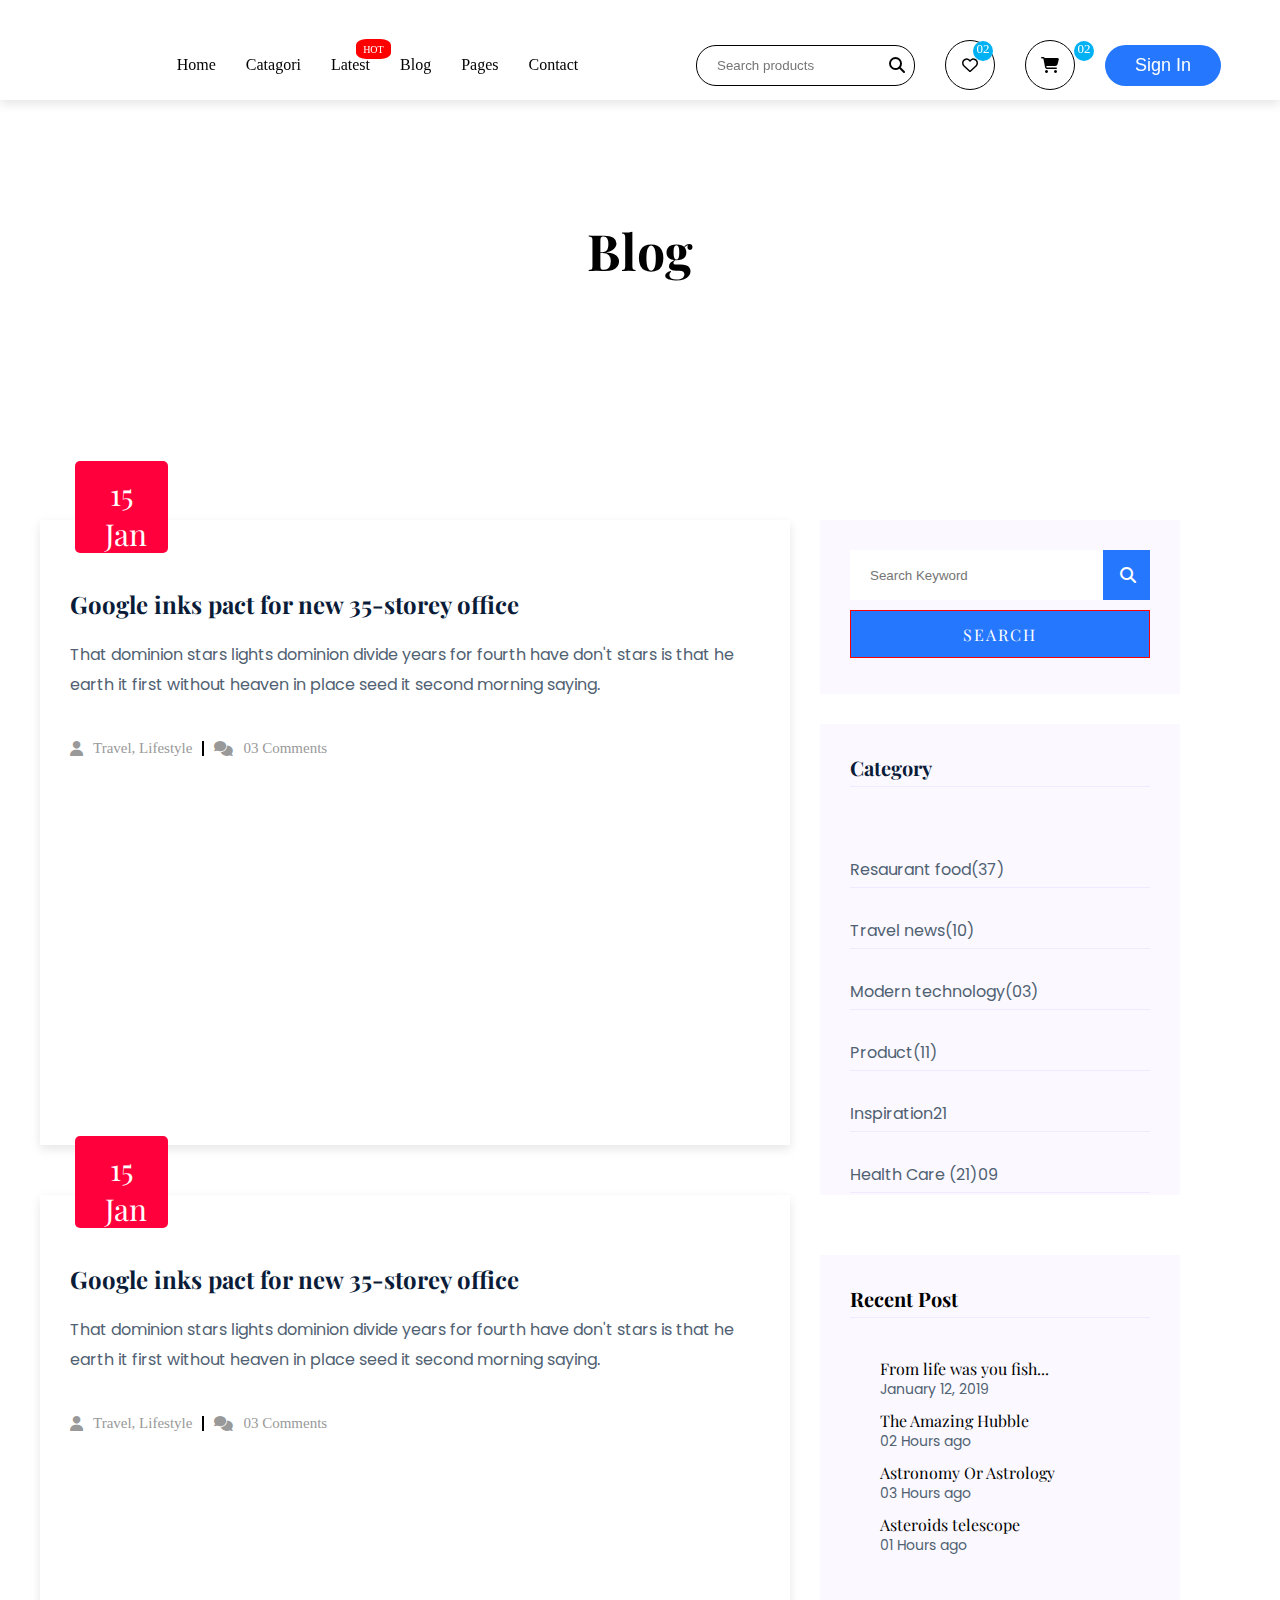
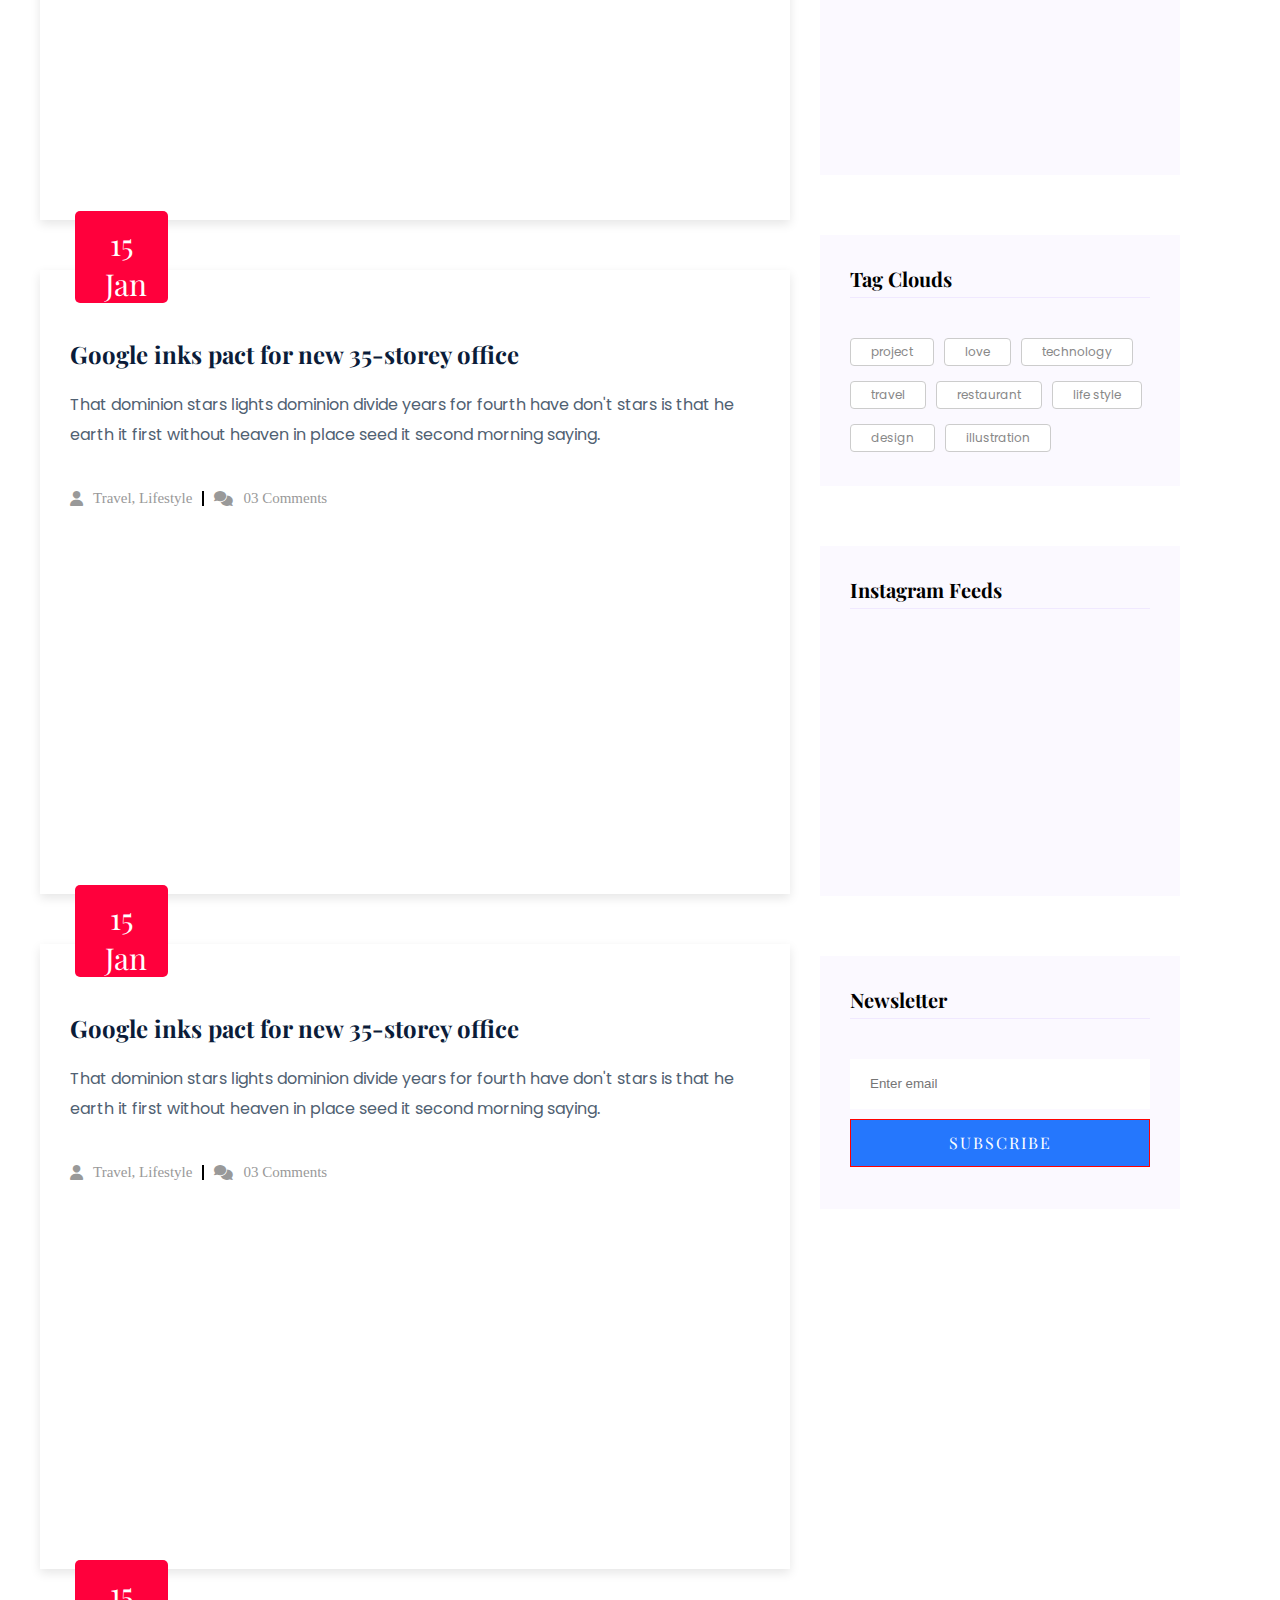
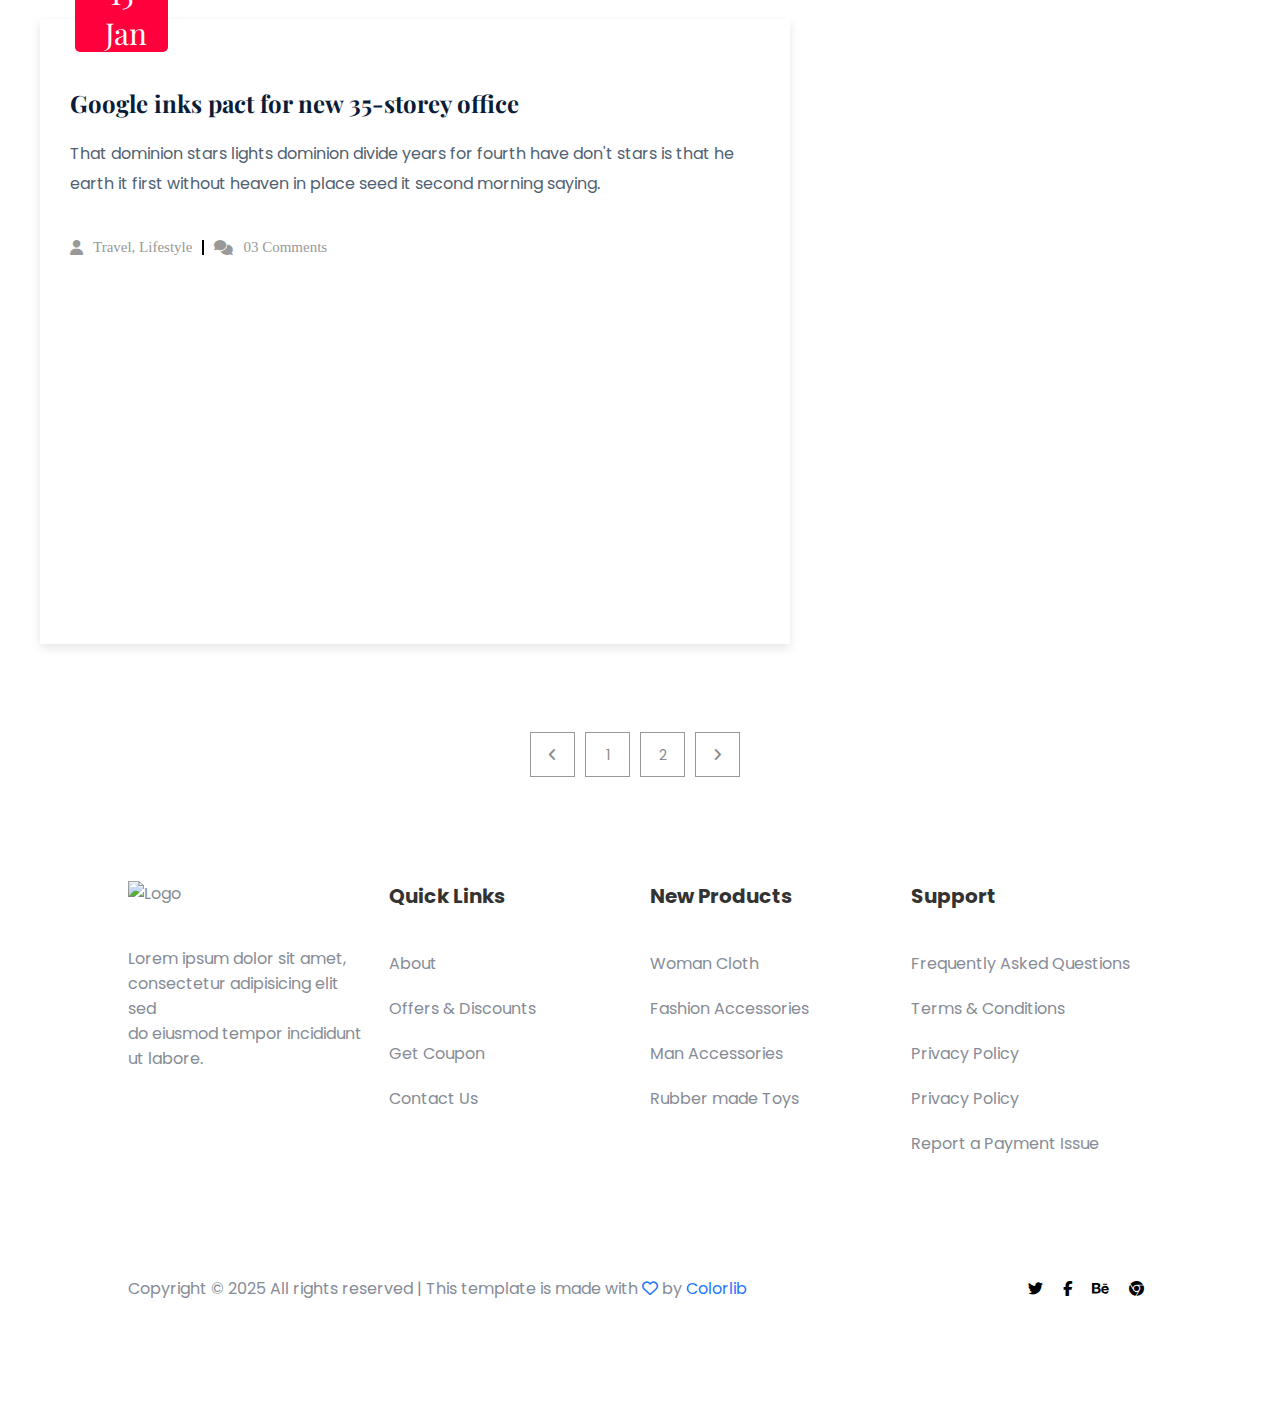
==== blog1.html @ 7b16b22c "blog added" ====
<!DOCTYPE html>
<html lang="en">
<head>
    <meta charset="UTF-8">
    <meta name="viewport" content="width=device-width, initial-scale=1.0">
    <title>Document</title>
    <link rel="stylesheet" href="assets/css/blog1.css">
    <link rel="stylesheet" href="https://cdnjs.cloudflare.com/ajax/libs/font-awesome/6.7.2/css/all.min.css">
</head>
<body>
    <header>
        <section id="nav_area">
            <div class="navbar">
                <div class="logo"><img src="https://preview.colorlib.com/theme/estore/assets/img/logo/logo.png" alt="">
                </div>
    
                <div class="nav">
                    <ul class="nav_list">
                        <li><a href="home.html">Home</a></li>
                        <li><a href="#">Catagori</a></li>
                        <div class="hot">
                            <li class="dropdown"><a href="#">Latest</a>
                                <ul class="dropdown-menu">
                                    <li><a href="latest1.html">Product List</a></li>
                                    <li><a href="latest2.html">Product Details</a></li>
                                </ul>
                            </li>
                            <span>HOT</span>
                        </div>
                        <li class="dropdown"><a href="#">Blog</a>
                            <ul class="dropdown-menu">
                                <li><a href="blog1.html">Blog</a></li>
                                <li><a href="blog2.html">Blog Details</a></li>
                            </ul>
                        </li>
                        <li class="dropdown"><a href="#">Pages</a>
                            <ul class="dropdown-menu">
                                <li><a href="login.html">Login</a></li>
                                <li><a href="#">Card</a></li>
                                <li><a href="#">Element</a></li>
                                <li><a href="#">About</a></li>
                                <li><a href="#">Confirmation</a></li>
                                <li><a href="#">Shopping Cart</a></li>
                                <li><a href="#">Product Checkout</a></li>
                            </ul>
                        </li>
                        <li><a href="contact.html">Contact</a></li>
                    </ul>
                </div>
    
                <div class="navbar_right">
                    <div class="btn1"><input type="text" placeholder="Search products">
                        <i class="fa-solid fa-magnifying-glass"></i>
                    </div>
    
                    <div class="nav_icon1">
                        <i class="fa-regular fa-heart"></i>
                        <span>02</span>
                    </div>
    
                    <div class="nav_icon2">
                        <i class="fa-solid fa-cart-shopping"></i>
                        <span>02</span>
                    </div>
    
                    <div class="btn2"><button>Sign In</button></div>
                </div>
    
                <div class="burger">
                    <span>MENU</span>
                    <i class="fa-solid fa-bars"></i>
                </div>
    
            </div>
        </section>
    </header>

    <section id="p_list">
        <div class="img">
            <h1 class="product_list">Blog</h1>
        </div>
    </section>


    <section>
        <div class="container">
            <div class="blog">
                <div class="blog_left">
                    <div class="left1">
                        <div class="blog_img"><img src="https://preview.colorlib.com/theme/estore/assets/img/blog/single_blog_1.png" alt="">
                        <div class="january"><p>15 <br> Jan</p></div>
                        </div>
                        <div class="blog_content">
                            <h2>Google inks pact for new 35-storey office</h2>
                            <p class="blog_content_p">That dominion stars lights dominion divide years for fourth have don't stars is that he <br> earth it first without heaven in place seed it second morning saying.</p>
                            <div class="travel_com">
                                <i class="fa-solid fa-user"></i>
                                <p> Travel, Lifestyle</p>
                                <div class="vl"></div>
                                <i class="fa-solid fa-comments"></i>
                                <p> 03 Comments</p>
                            </div>
                        </div>
                    </div>

                    <div class="left1">
                        <div class="blog_img"><img src="https://preview.colorlib.com/theme/estore/assets/img/blog/single_blog_2.png" alt="">
                            <div class="january"><p>15 <br> Jan</p></div>
                        </div>
                        <div class="blog_content">
                            <h2>Google inks pact for new 35-storey office</h2>
                            <p class="blog_content_p">That dominion stars lights dominion divide years for fourth have don't stars is that he <br> earth it first without heaven in place seed it second morning saying.</p>
                            <div class="travel_com">
                                <i class="fa-solid fa-user"></i>
                                <p> Travel, Lifestyle</p>
                                <div class="vl"></div>
                                <i class="fa-solid fa-comments"></i>
                                <p> 03 Comments</p>
                            </div>
                        </div>
                    </div>

                    <div class="left1">
                        <div class="blog_img"><img src="https://preview.colorlib.com/theme/estore/assets/img/blog/single_blog_3.png" alt="">
                            <div class="january"><p>15 <br> Jan</p></div>
                        </div>
                        <div class="blog_content">
                            <h2>Google inks pact for new 35-storey office</h2>
                            <p class="blog_content_p">That dominion stars lights dominion divide years for fourth have don't stars is that he <br> earth it first without heaven in place seed it second morning saying.</p>
                            <div class="travel_com">
                                <i class="fa-solid fa-user"></i>
                                <p> Travel, Lifestyle</p>
                                <div class="vl"></div>
                                <i class="fa-solid fa-comments"></i>
                                <p> 03 Comments</p>
                            </div>
                        </div>
                    </div>

                    <div class="left1">
                        <div class="blog_img"><img src="https://preview.colorlib.com/theme/estore/assets/img/blog/single_blog_4.png" alt="">
                            <div class="january"><p>15 <br> Jan</p></div>
                        </div>
                        <div class="blog_content">
                            <h2>Google inks pact for new 35-storey office</h2>
                            <p class="blog_content_p">That dominion stars lights dominion divide years for fourth have don't stars is that he <br> earth it first without heaven in place seed it second morning saying.</p>
                            <div class="travel_com">
                                <i class="fa-solid fa-user"></i>
                                <p> Travel, Lifestyle</p>
                                <div class="vl"></div>
                                <i class="fa-solid fa-comments"></i>
                                <p> 03 Comments</p>
                            </div>
                        </div>
                    </div>

                    <div class="left1">
                        <div class="blog_img"><img src="https://preview.colorlib.com/theme/estore/assets/img/blog/single_blog_5.png" alt="">
                            <div class="january"><p>15 <br> Jan</p></div>
                        </div>
                        <div class="blog_content">
                            <h2>Google inks pact for new 35-storey office</h2>
                            <p class="blog_content_p">That dominion stars lights dominion divide years for fourth have don't stars is that he <br> earth it first without heaven in place seed it second morning saying.</p>
                            <div class="travel_com">
                                <i class="fa-solid fa-user"></i>
                                <p> Travel, Lifestyle</p>
                                <div class="vl"></div>
                                <i class="fa-solid fa-comments"></i>
                                <p> 03 Comments</p>
                            </div>
                        </div>
                    </div>

                </div>

                <div class="blog_right">
                    <div class="blog_search">
                        <div class="blog_input"><input type="text" placeholder="Search Keyword">
                            <i class="fa-solid fa-magnifying-glass"></i></div>
                            <button>SEARCH</button>
                    </div>
                    <div class="blog_category">
                        <h3>Category</h3>
                        <p>Resaurant food(37)</p>
                        <p>Travel news(10)</p>
                        <p>Modern technology(03)</p>
                        <p>Product(11)</p>
                        <p>Inspiration21</p>
                        <p>Health Care (21)09</p>
                    </div>
                    <div class="blog_post">
                        <h3>Recent Post</h3>
                        <div class="blog_recent">
                            <img src="https://preview.colorlib.com/theme/estore/assets/img/post/post_1.png" alt="">
                            <div><p class="timee">From life was you fish...</p>
                            <p class="time">January 12, 2019</p></div>
                        </div>
                        <div class="blog_recent">
                            <img src="https://preview.colorlib.com/theme/estore/assets/img/post/post_2.png" alt="">
                            <div><p class="timee">The Amazing Hubble</p>
                            <p class="time">02 Hours ago</p></div>
                        </div>
                        <div class="blog_recent">
                            <img src="https://preview.colorlib.com/theme/estore/assets/img/post/post_3.png" alt="">
                            <div><p class="timee">Astronomy Or Astrology</p>
                            <p class="time">03 Hours ago</p></div>
                        </div>
                        <div class="blog_recent">
                            <img src="https://preview.colorlib.com/theme/estore/assets/img/post/post_4.png" alt="">
                            <div><p class="timee">Asteroids telescope</p>
                            <p class="time">01 Hours ago</p></div>
                        </div>
                    </div>

                    <div class="blog_tag">
                        <h3>Tag Clouds</h3>
                        <div class="blog_span"><span>project</span>
                        <span>love</span>
                        <span>technology</span>
                        <span>travel</span>
                        <span>restaurant</span>
                        <span>life style</span>
                        <span>design</span>
                        <span>illustration</span></div>
                    </div>

                    <div class="blog_feed">
                        <h3>Instagram Feeds</h3>
                        <img src="https://preview.colorlib.com/theme/estore/assets/img/post/post_5.png" alt="">
                        <img src="https://preview.colorlib.com/theme/estore/assets/img/post/post_6.png" alt="">
                        <img src="https://preview.colorlib.com/theme/estore/assets/img/post/post_7.png" alt="">
                        <img src="https://preview.colorlib.com/theme/estore/assets/img/post/post_8.png" alt="">
                        <img src="https://preview.colorlib.com/theme/estore/assets/img/post/post_9.png" alt="">
                        <img src="https://preview.colorlib.com/theme/estore/assets/img/post/post_10.png" alt="">
                    </div>

                    <div class="blog_newsletter">
                        <h3>Newsletter</h3>
                        <div class="blog_news"><input type="text" placeholder="Enter email" ></div>
                        <button>SUBSCRIBE</button>
                    </div>
                
                </div>
            </div>
        </div>
    </section>

    <div class="range">
        <span><i class="fa-solid fa-angle-left"></i></span>
        <span>1</span>
        <span>2</span>
        <span><i class="fa-solid fa-angle-right"></i></span>
    </div>


    <footer>
        <div class="footer-container">
            <div class="footer-section about">
                <img src="https://preview.colorlib.com/theme/estore/assets/img/logo/logo2_footer.png" alt="Logo">
                <p>Lorem ipsum dolor sit amet,
                     consectetur adipisicing elit sed
                      do eiusmod tempor incididunt
                       ut labore.</p>
            </div>
            <div class="footer-section">
                <h3>Quick Links</h3>
                <ul>
                    <li>About</li>
                    <li>Offers & Discounts</li>
                    <li>Get Coupon</li>
                    <li>Contact Us</li>
                </ul>
            </div>
            <div class="footer-section">
                <h3>New Products</h3>
                <ul>
                    <li>Woman Cloth</li>
                    <li>Fashion Accessories</li>
                    <li>Man Accessories</li>
                    <li>Rubber made Toys</li>
                </ul>
            </div>
            <div class="footer-section">
                <h3>Support</h3>
                <ul>
                    <li>Frequently Asked Questions</li>
                    <li>Terms & Conditions</li>
                    <li>Privacy Policy</li>
                    <li>Privacy Policy</li>
                    <li>Report a Payment Issue</li>
                </ul>
            </div>
        </div>
        <div class="footer-bottom">
            <p>Copyright &copy; 2025 All rights reserved | This template is made with <i class="fa-regular fa-heart" style="color: #2577fd;"></i>  by <span style="color: #2577fd">Colorlib</span></p>
            <div class="social-icons">
                <i class="fa-brands fa-twitter"></i>
                <i class="fa-brands fa-facebook-f"></i>
                <i class="fa-brands fa-behance"></i>
                <i class="fa-brands fa-chrome"></i>
            </div>
        </div>
    </footer>
</body>
</html>
---- assets/css/blog1.css ----
@import url('https://fonts.googleapis.com/css2?family=Montserrat:ital,wght@0,100..900;1,100..900&family=Yellowtail&display=swap');
@import url('https://fonts.googleapis.com/css2?family=Montserrat:ital,wght@0,100..900;1,100..900&family=Playfair+Display:ital,wght@0,400..900;1,400..900&family=Poppins:ital,wght@0,100;0,200;0,300;0,400;0,500;0,600;0,700;0,800;0,900;1,100;1,200;1,300;1,400;1,500;1,600;1,700;1,800;1,900&family=Yellowtail&display=swap');

*{
    margin: 0;
    padding: 0;
    box-sizing: border-box;
}

#p_list{
    margin-top: 100px;
}
#nav_area {
    width: 100%;
    position: fixed; 
    top: 0;
    left: 0;
    background-color: white; 
    box-shadow: 0px 4px 10px rgba(0, 0, 0, 0.1); /* Kölgə effekti */
    z-index: 1000; 
    padding: 10px 0;
}

.navbar{
    display: flex;
    justify-content: space-around;
    align-items: center;
    padding-top: 30px;
}

.navbar_right{
    display: flex;
    gap: 30px;
    align-items: center;
}

.nav_icon1{
    border: 1px solid black;
    border-radius: 50%;
    width: 50px;
    height: 50px;
    display: flex;
    justify-content: center;
    align-items: center;
    position:relative;
    cursor: pointer;
}

.nav_icon1 span{
    position: absolute;
    top: 0;
    right: 1px;
    border: none;
    background-color: #00b1f4;
    color: white;
    font-size: 13px;
    text-align: center;
    border-radius: 50%;
    width: 20px;
    height: 20px;
}

.nav_icon2{
    border: 1px solid black;
    border-radius: 50%;
    width: 50px;
    height: 50px;
    display: flex;
    justify-content: center;
    align-items: center;
    position: relative;
    cursor: pointer;
}

.nav_icon2 span{
    position: absolute;
    top: 0;
    left: 48px;
    border: none;
    background-color: #00b1f4;
    color: white;
    font-size: 13px;
    text-align: center;
    border-radius: 50%;
    width: 20px;
    height: 20px;
}

.nav_list{
    display: flex;
    gap: 30px;
    list-style-type: none;
    cursor: pointer;
}
a{
    text-decoration: none;
    color: black;
}

.nav_list li a:hover{
    color: red;
}

.hot{
    position: relative;
}

.hot span{
    position: absolute;
    bottom: 15px;
    left: 25px;
    background-color: red;
    border-radius: 30%;
    width: 35px;
    height: 20px;
    font-size: 10px;
    color: white;
    display: flex;
    justify-content: center;
    align-items: center;
}

.btn1 input{
    border-radius: 20px;
    background-color: transparent;
    border: 1px solid black;
    padding: 12px 20px;
}

.btn1{
    position: relative;
}

.btn1 i{
    position: absolute;
    right: 10px;
    top: 12px;
}

.btn2 button{
    border-radius: 25px;
    background-color: transparent;
    border: 1px solid black;
    padding: 10px 30px;
    background-color: #2577fd;
    color: white;
    border: none;
    font-size: 18px;
}

.btn2 button{
    border-radius: 25px;
    background-color: transparent;
    border: 1px solid black;
    padding: 10px 30px;
    background-color: #2577fd;
    color: white;
    border: none;
    font-size: 18px;
}

.btn2 button:hover{
    background-color: #00b1f4;
}

.burger{
    display: none;
    background-color: #222222;
    color: white;
    font-weight: bold;
    padding: 8px 15px;
    border-radius: 5px;
}

@media (max-width:1024px){
    .btn1,
    .nav_icon1{
        display: none;
    }
}

@media (max-width:768px){
    .burger{
        display: block;
    }
    .nav,
    .navbar_right{
        display: none;
    }
}

.navbar ul li {
    position: relative;
}

/* Dropdown menyunu gizlət */
.dropdown-menu {
    display: none;
    position: absolute;
    top: 20px;
    left: 0;
    background-color: white;
    list-style: none;
    min-width: 150px;
    border-top: 3px solid red;
    
}

/* Dropdown içindəki linklər */
.dropdown-menu li a {
    padding: 10px;
    display: block;
}

/* Hover edəndə menyunu göstər */
.dropdown:hover .dropdown-menu{
    display: block;
}



#p_list .img{
    background-image: url(https://preview.colorlib.com/theme/estore/assets/img/hero/category.jpg);
    height: 300px;
    background-size: cover;
    text-align: center;
}
.product_list{
    display: flex;
    justify-content: center;
    align-items: center;
    height: 100%;
    font-size: 50px;
    font-family: "Playfair Display", serif;
}


.container{
    margin: 0 auto;
    max-width: 1200px;
}
.travel_com{
    display: flex;
    align-items: center;
    gap: 10px;
    font-size: 15px;
    color: #999999;
    cursor: pointer;
    margin-top: 40px;
}
.travel_com p:hover{
    color: red;
}
.travel_com i:hover{
    color: red;
}
.vl {
    border-left: 2px solid black;
    height: 15px;
}
.left1{
    width: 750px;
    height: 624.8px;
    box-shadow: 0px 4px 10px rgba(0, 0, 0, 0.1);
    margin-bottom: 50px;
}
.blog_content{
    margin-left: 30px;
    margin-top: 50px;
}
.blog_content h2 {
    color: #0b1c39;
    font-size: 24px;
    font-family: "Playfair Display", serif;
    cursor: pointer;
    margin-top: 20px;
}
.blog_content h2:hover{
    color: red;
}
.blog_content_p {
    font-family: "Poppins", sans-serif;
    color: #506172;
    font-size: 16px;
    line-height: 30px;
    margin-top: 20px;
    font-weight: normal;
}
.january {
    background-color: #ff003c;
    width: 93.24px;
    height: 92px;
    padding: 13px 30px;
    color: white;
    font-size: 30px;
    font-family: "Playfair Display", serif;
    text-align: center;
    border-radius: 5px;
    position: absolute;
    left: 35px;
    bottom: -15px;
}
.blog_img {
    position: relative;
}
.january:hover{
    color: red;
    background: transparent;
}

.blog{
    display: flex;
    gap: 30px;
    margin-top: 10%;
}
.blog_right{
    display: flex;
    flex-direction: column;
    gap: 30px;
}
.blog_search{
    background-color: #fbf9ff;
    padding: 30px;
    width: 360px;
    height: 174.1px;
    font-size: 16px;
    color: #212529;
    font-family: "Poppins", sans-serif;
}
.blog_search button{
    width: 300px;
    height: 48.1px;
    padding: 12px 54px;
    background-color: #2577fd;
    color: white;
    font-family: "Playfair Display", serif;
    font-size: 16px;
    letter-spacing: 2px;
    border: 1px solid red;
    cursor: pointer;
}
.blog_search button:hover{
    color: black;
    background-color: white;
}
.blog_input input{
    width: 300px;
    height: 50px;
    padding: 6px 12px 6px 20px;
    margin-bottom: 10px;
    border: none;
}
.blog_input i{
    background-color: #2577fd;
    width: 46.8px;
    height: 50px;
    padding: 4px 15px;
    padding: 17px;
    position: absolute;
    right: 0;
    color: white;
    cursor: pointer;
}
.blog_input {
    position: relative;
}

.blog_category{
    width: 360px;
    height: 470.8px;
    background-color: #fbf9ff;
    margin: 0px 0px 30px;
    padding: 30px;
    display: flex;
    flex-direction: column;
    gap: 30px;
}
.blog_category h3{
    font-size: 20px;
    margin: 0px 0px 40px;
    color: #0b1c39;
    font-family: "Playfair Display", serif;
    border-bottom: 1px solid #f0e9ff;
    padding-bottom: 5px;
}
.blog_category p{
    color: #506172;
    font-size: 16px;
    font-family: "Poppins", sans-serif;
    cursor: pointer;
    border-bottom: 1px solid #f0e9ff;
    padding-bottom: 5px;
}
.blog_category p:hover{
    color: red;
}
.blog_post{
    width: 360px;
    height: 519.8px;
    background-color: #fbf9ff;
    font-size: 16px;
    margin: 0px 0px 30px;
    padding: 30px;
    font-family: "Poppins", sans-serif;
}
.blog_post h3{
    font-size: 20px;
    margin: 0px 0px 40px;
    font-family: "Playfair Display", serif;
    border-bottom: 1px solid #f0e9ff;
    padding-bottom: 5px;
}
.blog_recent{
    display: flex;
    align-items: center;
    gap: 30px;
    margin-bottom: 10px;
}
.blog_recent .time{
    color: #506172;
    font-size: 14px;
}
.blog_recent .timee{
    font-family: "Playfair Display", serif;
    cursor: pointer;
}
.blog_recent .timee:hover{
    color: red;
}
.blog_tag{
    width: 360px;
    height: 251.1px;
    background-color: #fbf9ff;
    margin: 0px 0px 30px;
    padding: 30px;
}
.blog_tag h3{
    font-size: 20px;
    margin: 0px 0px 40px;
    font-family: "Playfair Display", serif;
    border-bottom: 1px solid #f0e9ff;
    padding-bottom: 5px;
}

.blog_span span {
    padding: 4px 20px;
    margin: 0px 3px 8px 0px;
    font-size: 12px;
    border: 1px solid #ccc;
    background-color: white;
    color: #888888;
    border-radius: 4px;
    cursor: pointer;
    font-family: "Poppins", sans-serif;
}
.blog_span span:hover{
    color: white;
    background-color: red;
}
.blog_span{
    gap: 7px;
    display: flex;
    flex-wrap: wrap;
}

.blog_feed{
    width: 360px;
    height: 349.8px;
    background-color: #fbf9ff;
    margin: 0px 0px 30px;
    padding: 30px;
}
.blog_feed h3{
    font-size: 20px;
    margin: 0px 0px 40px;
    font-family: "Playfair Display", serif;
    border-bottom: 1px solid #f0e9ff;
    padding-bottom: 5px;
}
.blog_feed img{
    margin: 3px 3px;
}

.blog_newsletter{
    width: 360px;
    height: 253.9px;
    background-color: #fbf9ff;
    margin: 0px 0px 30px;
    padding: 30px;
}
.blog_newsletter h3{
    font-size: 20px;
    margin: 0px 0px 40px;
    font-family: "Playfair Display", serif;
    border-bottom: 1px solid #f0e9ff;
    padding-bottom: 5px;
}

.blog_newsletter button{
    width: 300px;
    height: 48.1px;
    padding: 12px 54px;
    background-color: #2577fd;
    color: white;
    font-family: "Playfair Display", serif;
    font-size: 16px;
    letter-spacing: 2px;
    border: 1px solid red;
    cursor: pointer;
}
.blog_newsletter button:hover{
    color: black;
    background-color: white;
}
.blog_news input{
    width: 300px;
    height: 50px;
    padding: 6px 12px 6px 20px;
    margin-bottom: 10px;
    border: none;
}

.range span{
    width: 45px;
    height: 45px;
    background-color: white;
    border: 1px solid #999999;
    margin: 0px 10px 0px 0px;
    color: #8a8a8a;
    font-size: 14px;
    font-family: "Poppins", sans-serif;
    text-align: center;
    padding-top: 12px;
    cursor: pointer;
}
.range span:hover{
    color: red;
}
.range{
    display: flex;
    justify-content: center;
    align-items: center;
    margin-top: 3%;
}


/* footer */

footer {
    padding: 40px 10%;
    font-family: "Poppins", sans-serif;
    color: #868c96;
    margin: 5% 0;
}

.footer-container {
    display: flex;
    flex-wrap: wrap;
    justify-content: space-between;
    gap: 20px;
}

.footer-section {
    flex: 1;
    min-width: 200px;
}
.footer-section p{
    white-space: pre-line;
}
.footer-section img {
    width: 102px;
    margin-bottom: 40px;
}

.footer-section h3 {
    color: #333;
    margin-bottom: 40px;
    font-size: 20px;
}

.footer-section ul {
    list-style: none;
    padding: 0;
}

.footer-section ul li {
    margin-bottom: 20px;
    cursor: pointer;
}

.footer-bottom {
    display: flex;
    justify-content: space-between;
    align-items: center;
    margin-top: 100px;
    flex-wrap: wrap;
}

.social-icons i {
    margin: 0 8px;
    font-size: 15px;
    cursor: pointer;
    color: black;
}

@media (max-width: 768px) {
    .footer-container {
        flex-direction: column;
        align-items: center;
        text-align: center;
    }

    .footer-bottom {
        flex-direction: column;
        text-align: center;
    }

    .social-icons {
        margin-top: 10px;
    }
}
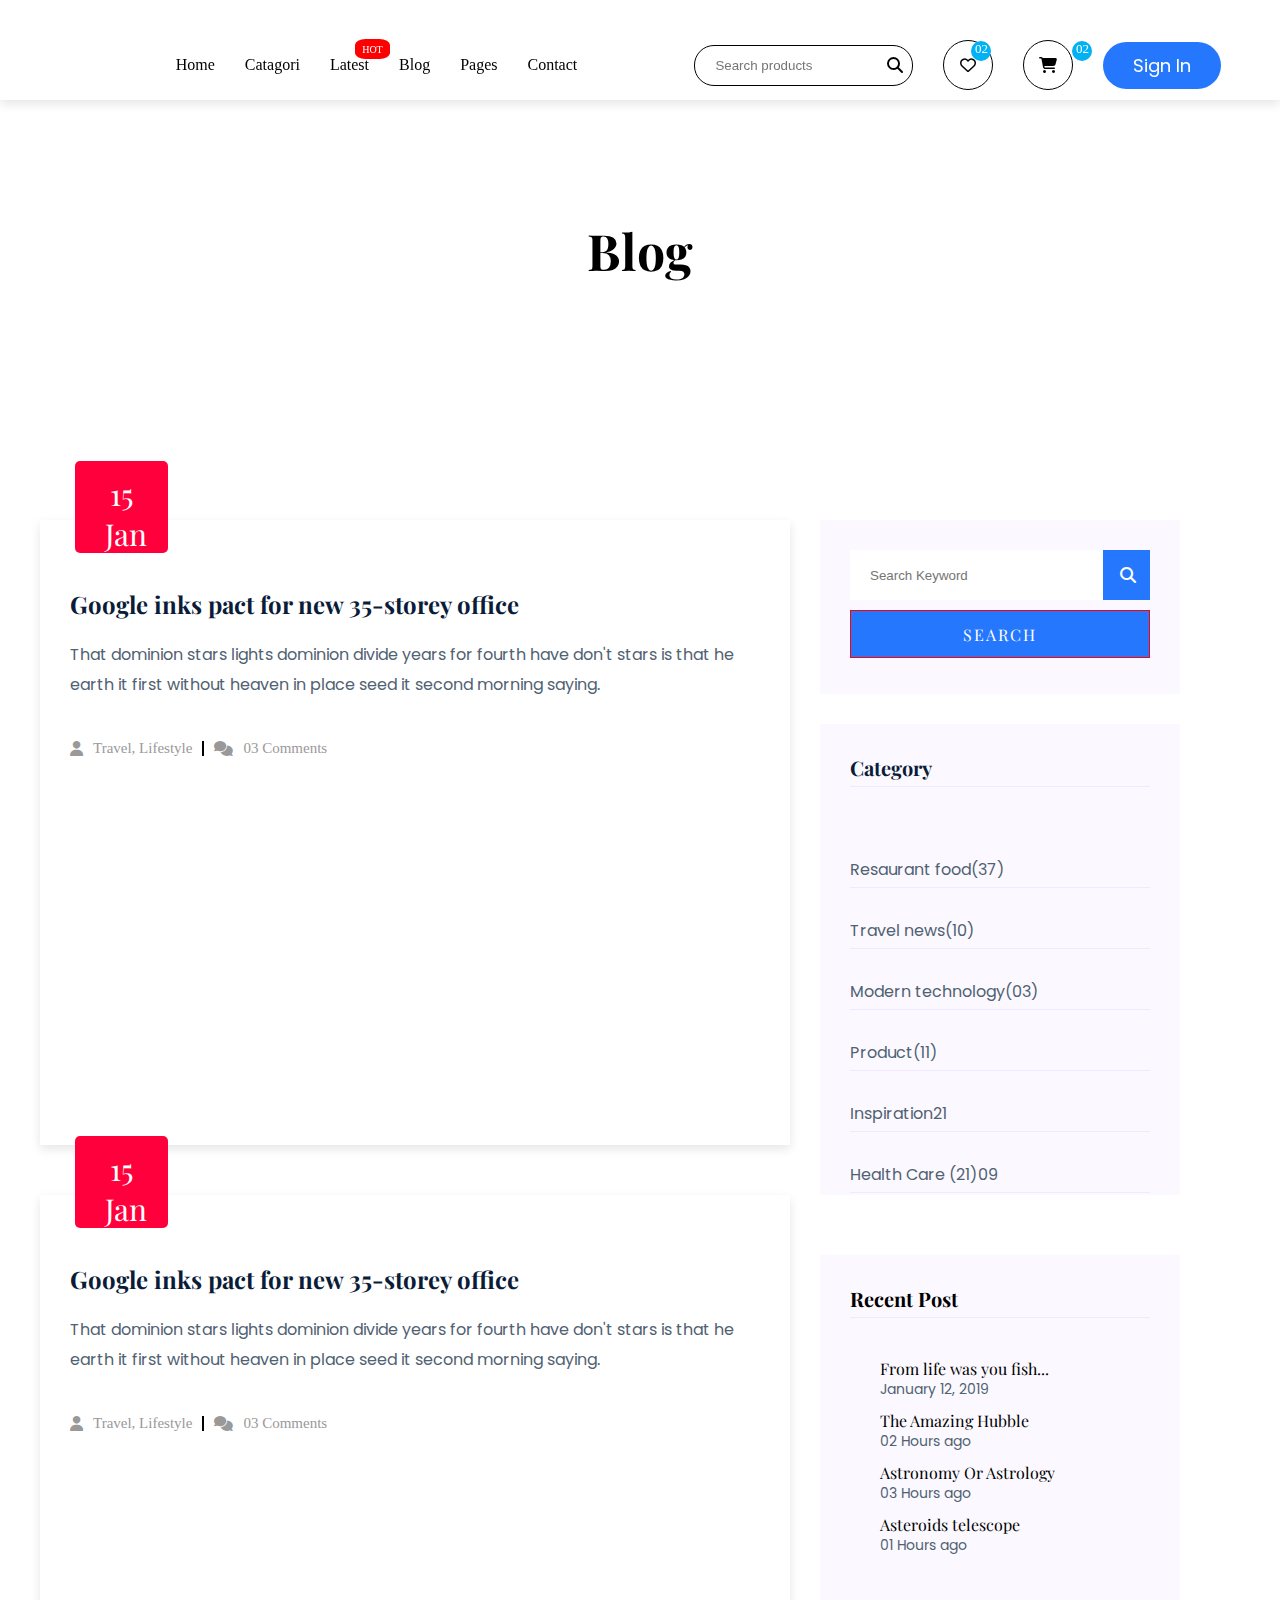
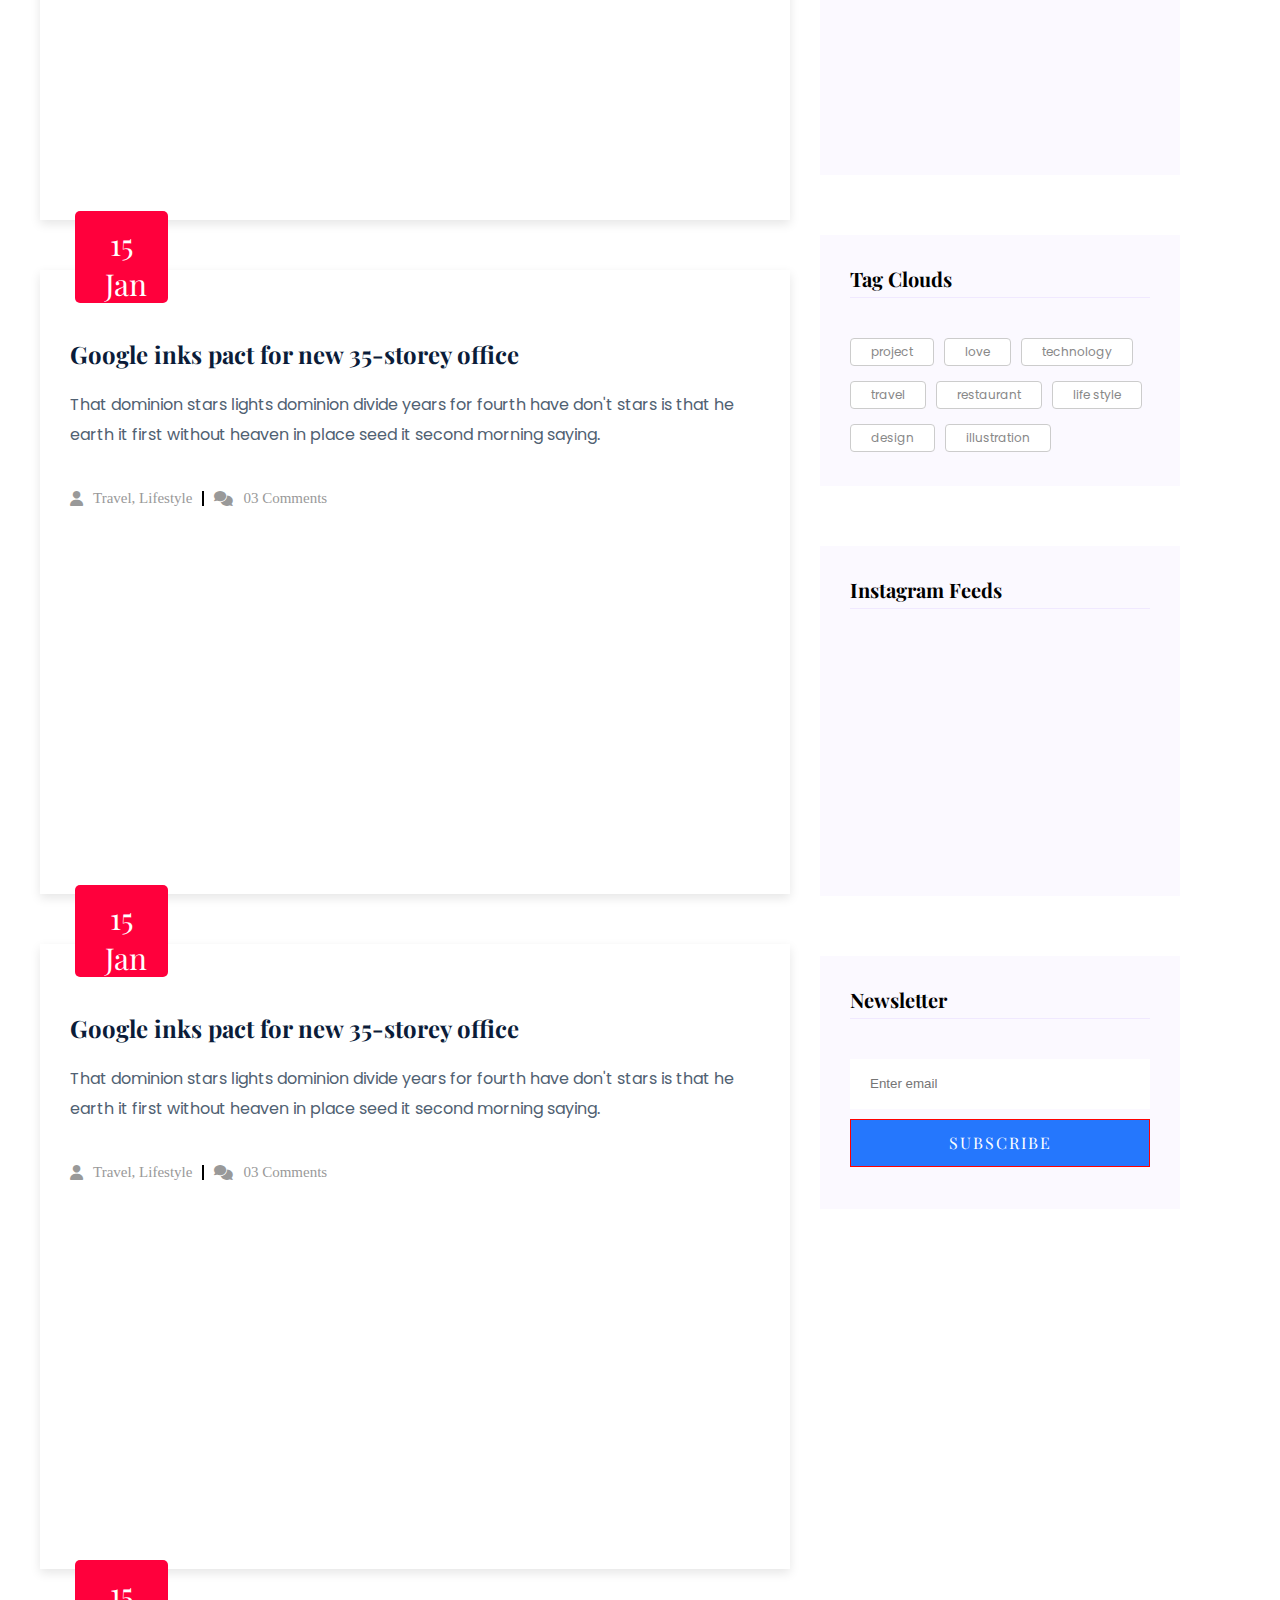
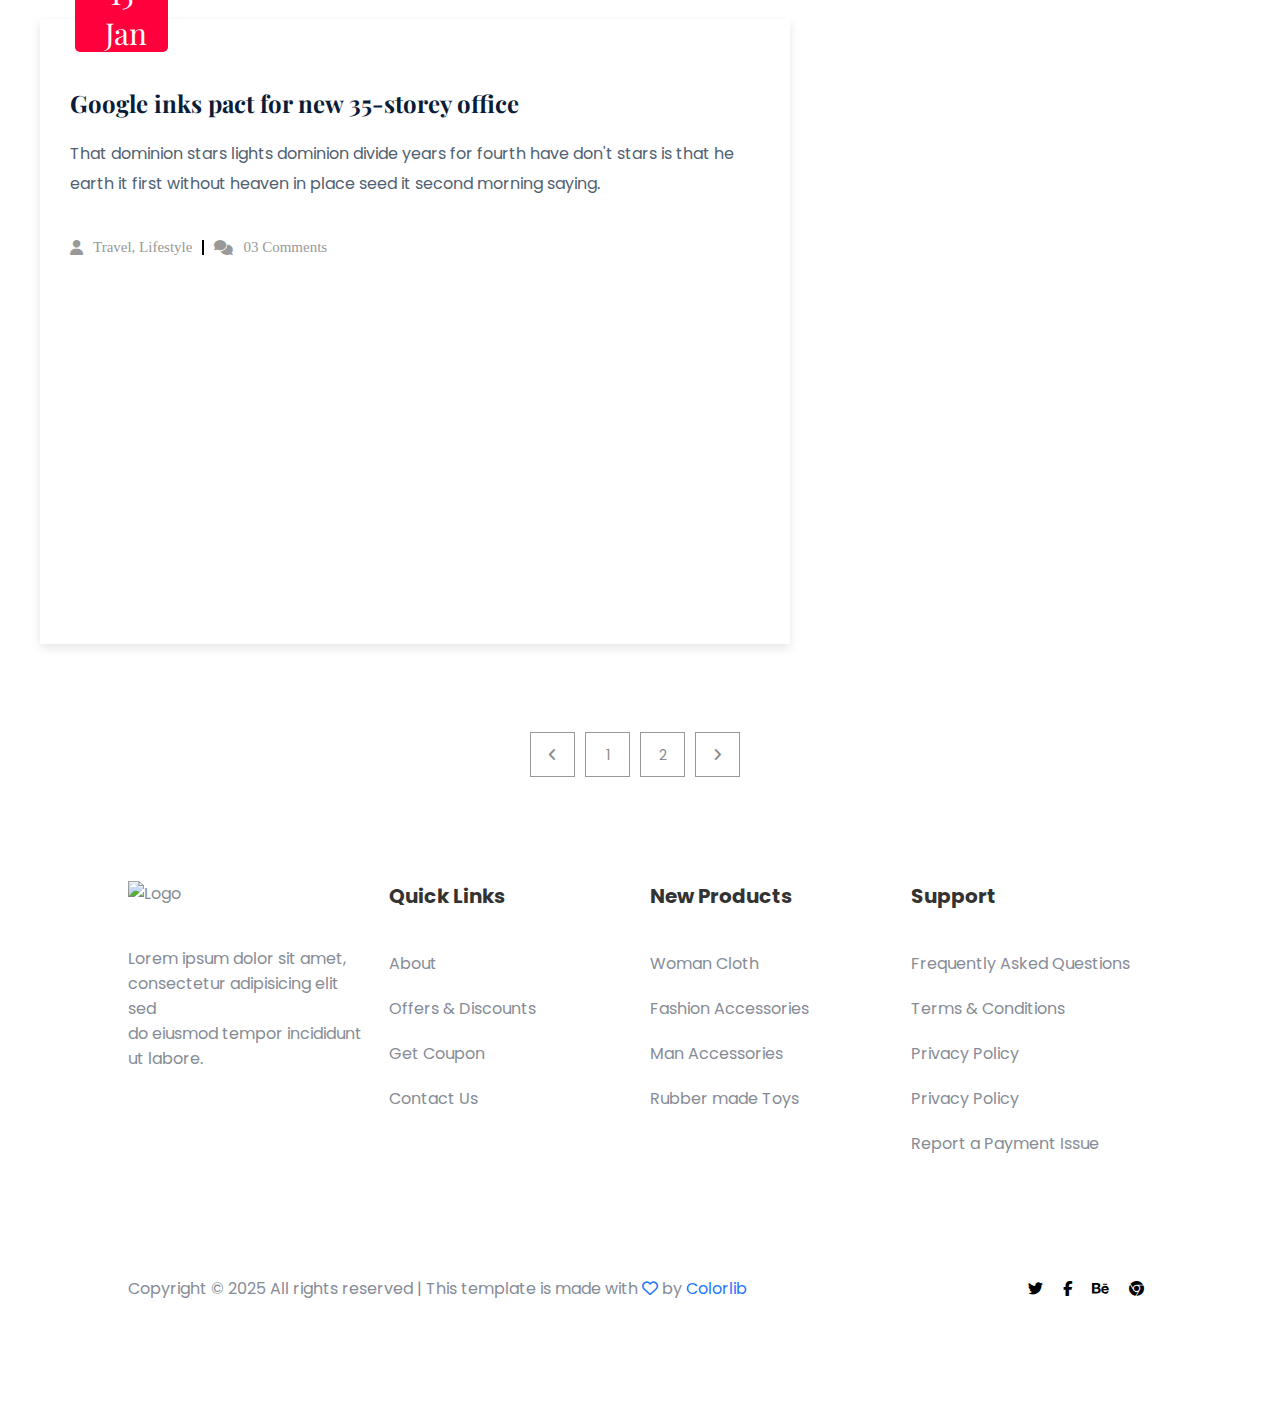
==== commit a5108132: "shopping cart,register added" ====
--- a/blog1.html
+++ b/blog1.html
@@ -36,11 +36,12 @@
                         <li class="dropdown"><a href="#">Pages</a>
                             <ul class="dropdown-menu">
                                 <li><a href="login.html">Login</a></li>
+                                <li><a href="register.html">Register</a></li>
                                 <li><a href="#">Card</a></li>
                                 <li><a href="#">Element</a></li>
                                 <li><a href="#">About</a></li>
                                 <li><a href="#">Confirmation</a></li>
-                                <li><a href="#">Shopping Cart</a></li>
+                                <li><a href="card.html">Shopping Cart</a></li>
                                 <li><a href="#">Product Checkout</a></li>
                             </ul>
                         </li>
@@ -63,7 +64,7 @@
                         <span>02</span>
                     </div>
     
-                    <div class="btn2"><button>Sign In</button></div>
+                    <div class="btn2"><button><a href="register.html" style="color: white;">Sign In</a></button></div>
                 </div>
     
                 <div class="burger">
--- a/assets/css/blog1.css
+++ b/assets/css/blog1.css
@@ -147,7 +147,9 @@
     border: none;
     font-size: 18px;
 }
-
+.btn2 button a{
+    font-family: "Poppins", sans-serif;
+}
 .btn2 button{
     border-radius: 25px;
     background-color: transparent;
@@ -313,6 +315,7 @@
     gap: 30px;
     margin-top: 10%;
 }
+
 .blog_right{
     display: flex;
     flex-direction: column;
@@ -587,7 +590,12 @@
     margin-bottom: 20px;
     cursor: pointer;
 }
-
+.footer-section ul li:hover{
+    color: #0071fe;
+}
+.social-icons i:hover{
+    color: #0071fe;
+}
 .footer-bottom {
     display: flex;
     justify-content: space-between;
